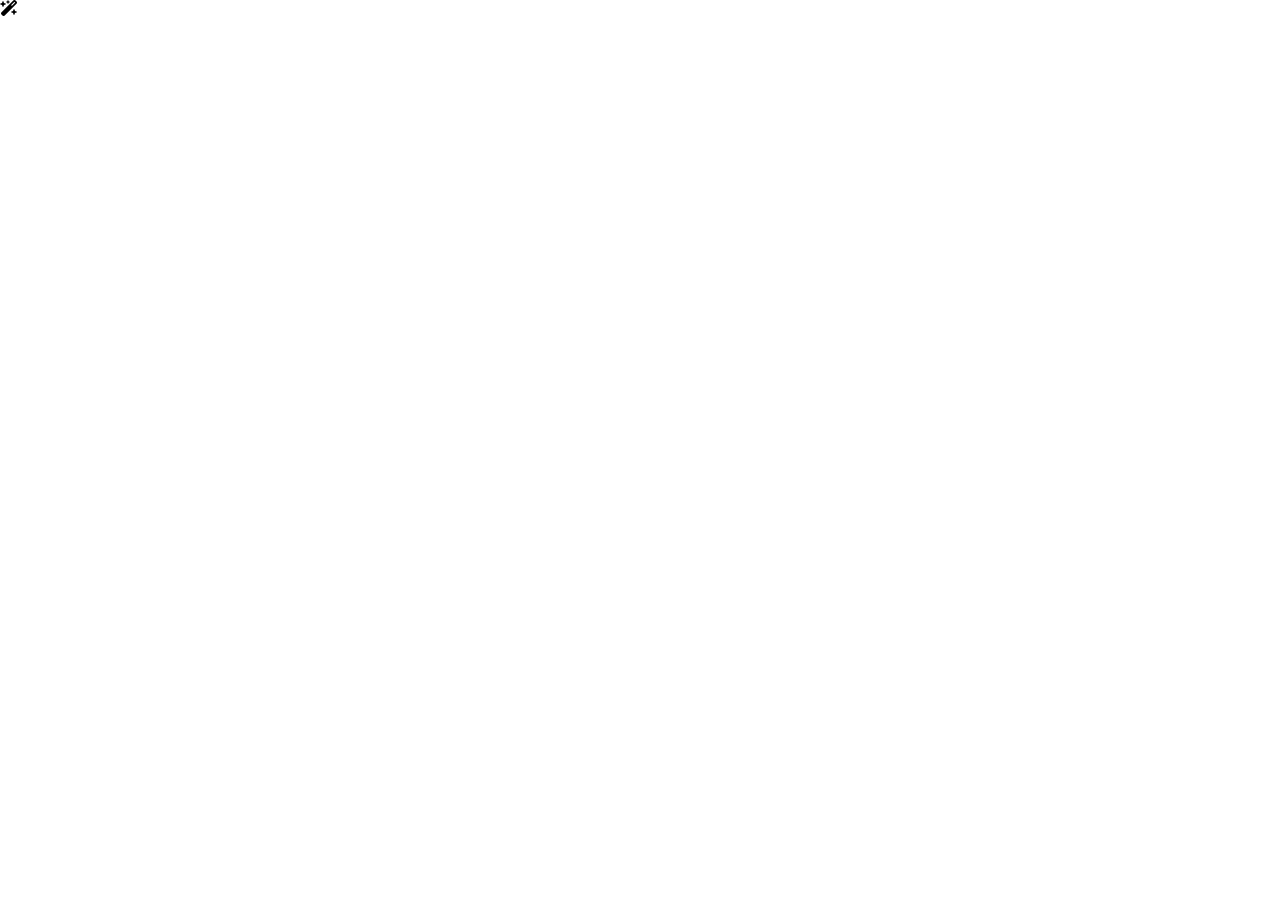
==== index.html @ 1f7a7c27 "initial commit" ====
<!DOCTYPE html>
<html lang="en">
<head>
    <meta charset="UTF-8">
    <meta name="viewport" content="width=device-width, initial-scale=1.0">
    <title>Template</title>
    <link rel="stylesheet" href="https://cdnjs.cloudflare.com/ajax/libs/font-awesome/6.5.1/css/all.min.css">
    <link rel="stylesheet" href="style.css">
</head>
<body>
    <i class="fa-solid fa-wand-magic-sparkles"></i>
    <!-- Script -->
    <script src="script.js"></script>
</body>
</html>
---- style.css ----
html {
    box-sizing: border-box;
}

body {
    margin: 0;
    min-height: 100vh;
}
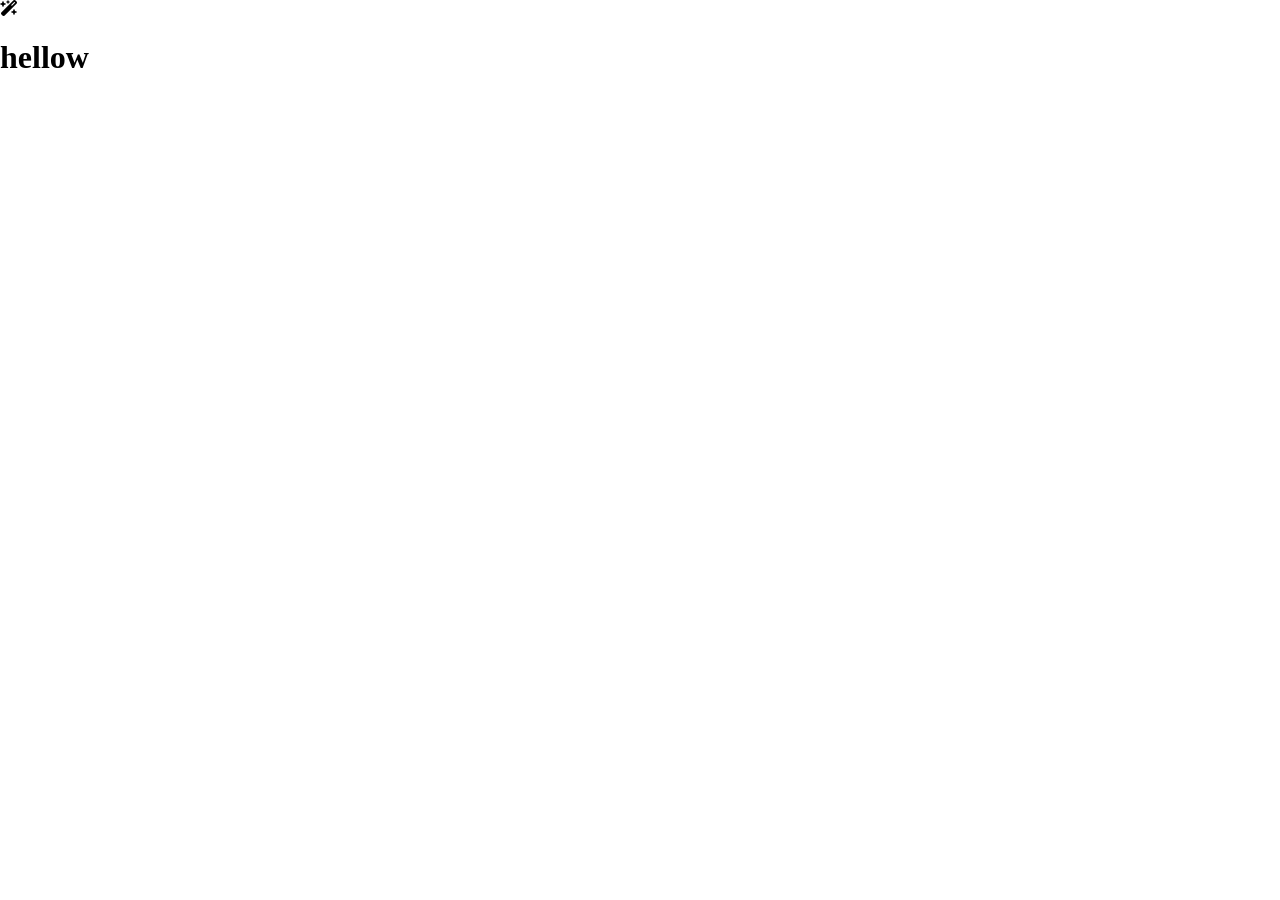
==== commit 9342afb8: "yellow" ====
--- a/index.html
+++ b/index.html
@@ -10,6 +10,7 @@
 <body>
     <i class="fa-solid fa-wand-magic-sparkles"></i>
     <!-- Script -->
+    <h1>hellow</h1>
     <script src="script.js"></script>
 </body>
 </html>
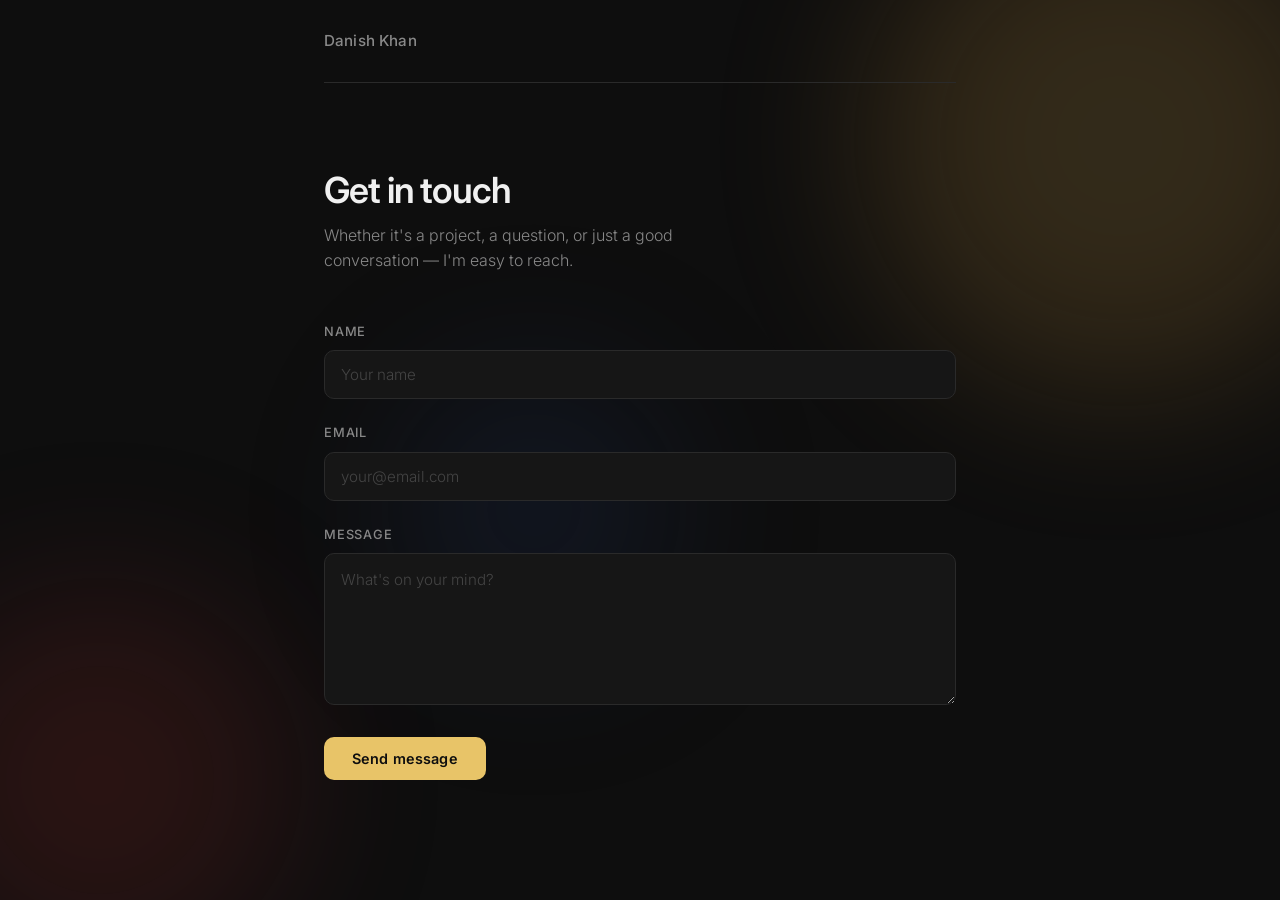
==== commit 3f06b917: "Redirects and RObots.txt Added redirect for the homepage to go to the contact page Added a fun backg" ====
--- a/index.html
+++ b/index.html
@@ -3,14 +3,8 @@
 <head>
     <meta charset="UTF-8">
     <meta name="viewport" content="width=device-width, initial-scale=1.0">
-    <title>Template</title>
-    <link rel="stylesheet" href="https://cdnjs.cloudflare.com/ajax/libs/font-awesome/6.5.1/css/all.min.css">
-    <link rel="stylesheet" href="style.css">
+    <title>Danish Khan</title>
+    <script>window.location.replace('contact.html');</script>
 </head>
-<body>
-    <i class="fa-solid fa-wand-magic-sparkles"></i>
-    <!-- Script -->
-    <h1>hellow</h1>
-    <script src="script.js"></script>
-</body>
-</html>+<body></body>
+</html>
